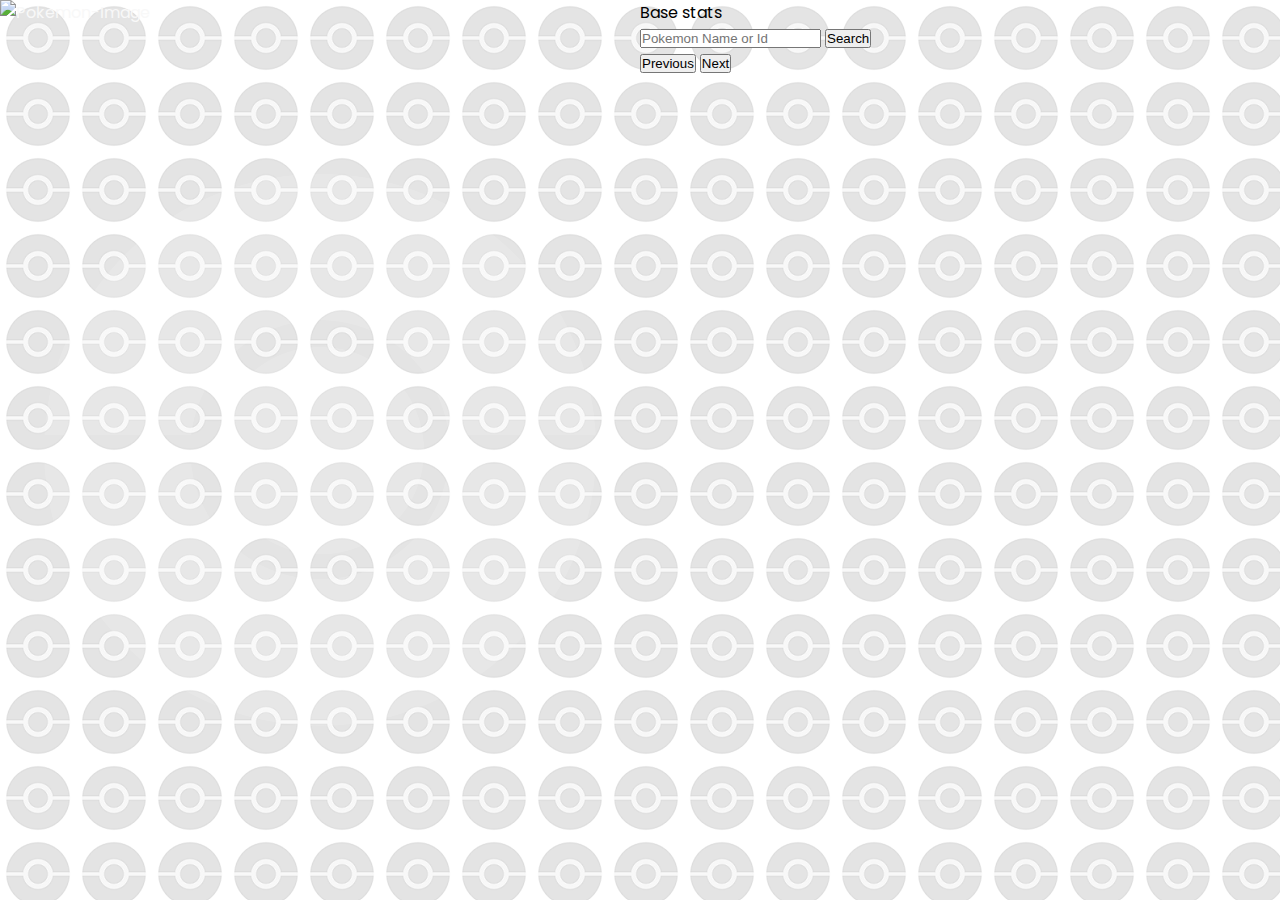
==== index.html @ 5a531130 "Initial commit" ====
<!DOCTYPE html>
<html lang="en">
  <head>
    <meta charset="UTF-8" />
    <meta name="viewport" content="width=device-width, initial-scale=1.0" />
    <meta http-equiv="X-UA-Compatible" content="ie=edge" />
    <title>PokeDex</title>
    <link rel="stylesheet" href="./styles/style.css" />
    <link
      href="https://fonts.googleapis.com/css?family=Poppins&display=swap"
      rel="stylesheet"
    />
  </head>
  <body>
    <div id="mainDisplay">
      <!--Will contain the image and light pokemon info-->
      <div class="pokemonInfo">
        <h1 id="pokemonName"></h1>
        <img alt="Pokemon-Image" id="pokemonImage" />
        <div id="typeWeightDetails">
          <p id="type"></p>
          <p id="weight"></p>
          <p id="height"></p>
        </div>
      </div>
      <div class="bigPokeball">
        <!--big rotating pokeball background nothing else-->
      </div>
    </div>
    <div class="mainInfo">
      <!--Will contain the main pokemon stats and nav buttons-->
      <div id="baseStats">
        <p>Base stats</p>
        <ul id="stats"></ul>
      </div>
      <p id="abilities"></p>
      <div class="nav">
        <div class="searchPokemon">
          <input
            class="searchInput"
            type="text"
            placeholder="Pokemon Name or Id"
          />
          <button class="searchBtn">Search</button>
        </div>
        <div class="leftRight">
          <button class="previous">Previous</button>
          <button class="next">Next</button>
        </div>
      </div>
    </div>
    <script src="app.js"></script>
  </body>
</html>
---- styles/style.css ----
* {
  margin: 0;
  padding: 0;
}

body {
  font-family: poppins, sans-serif;
  background-image: url("./img/pokeball.png");
  background-repeat: 0 0;
  background-color: #f8f8f8;
  display: -webkit-box;
  display: -ms-flexbox;
  display: flex;
  -webkit-animation: slide 20s linear infinite;
          animation: slide 20s linear infinite;
  overflow: hidden;
}

@-webkit-keyframes slide {
  from {
    background-position: 0 0;
  }
  to {
    background-position: 350px -400px;
  }
}

@keyframes slide {
  from {
    background-position: 0 0;
  }
  to {
    background-position: 350px -400px;
  }
}

#mainDisplay {
  width: 50vw;
  height: 100vh;
}

#mainDisplay .bigPokeball {
  width: 50vw;
  height: 100vh;
  background-repeat: no-repeat;
  background-size: contain;
  background-position: center;
  background-image: url(./img/bigPokeball.png);
  -webkit-animation: pokeballSpin 15s linear infinite;
          animation: pokeballSpin 15s linear infinite;
}

#mainDisplay .pokemonInfo {
  position: absolute;
  z-index: 1;
  width: 50vw;
  height: 100vh;
  color: #f8f8f8;
  text-transform: capitalize;
}

#mainDisplay .pokemonInfo #typeWeightDetails {
  display: -webkit-box;
  display: -ms-flexbox;
  display: flex;
}

@-webkit-keyframes pokeballSpin {
  from {
    -webkit-transform: rotate(0deg);
            transform: rotate(0deg);
  }
  to {
    -webkit-transform: rotate(360deg);
            transform: rotate(360deg);
  }
}

@keyframes pokeballSpin {
  from {
    -webkit-transform: rotate(0deg);
            transform: rotate(0deg);
  }
  to {
    -webkit-transform: rotate(360deg);
            transform: rotate(360deg);
  }
}

@media all and (max-width: 600px) {
  body {
    -webkit-box-orient: vertical;
    -webkit-box-direction: normal;
        -ms-flex-direction: column;
            flex-direction: column;
  }
  #mainDisplay {
    width: 100vw;
    height: 75vh;
  }
  #mainDisplay .bigPokeball {
    width: 100vw;
    height: 75vh;
    background-size: contain;
    background-position: center;
  }
  #mainDisplay .pokemonInfo {
    width: 100vw;
    height: 75vh;
  }
}
/*# sourceMappingURL=style.css.map */
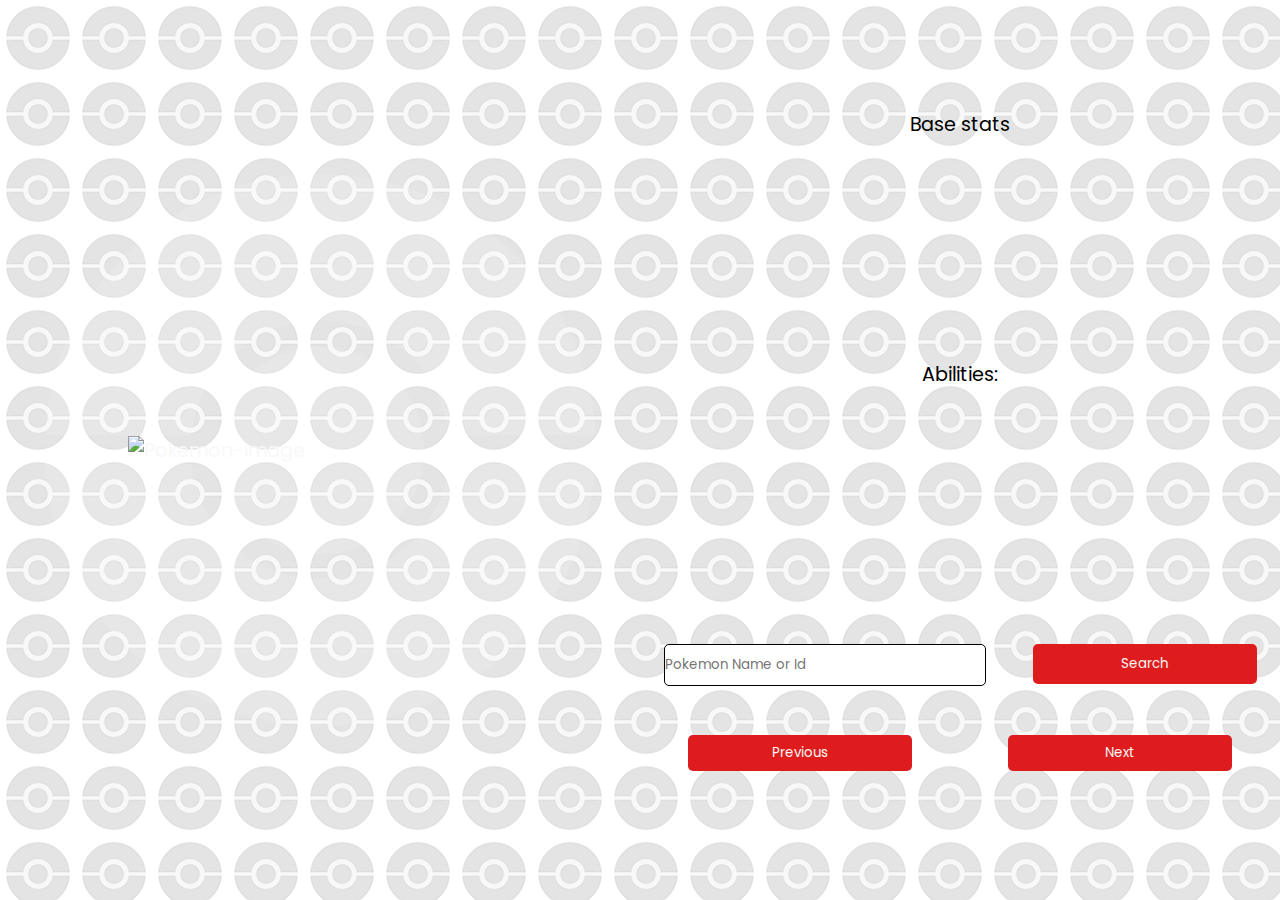
==== commit d4dd12c6: "changed HTML structure and added more CSS" ====
--- a/index.html
+++ b/index.html
@@ -4,8 +4,8 @@
     <meta charset="UTF-8" />
     <meta name="viewport" content="width=device-width, initial-scale=1.0" />
     <meta http-equiv="X-UA-Compatible" content="ie=edge" />
-    <title>PokeDex</title>
-    <link rel="stylesheet" href="./styles/style.css" />
+    <title>Pokedex</title>
+    <link rel="stylesheet" href="./styles/style.css">
     <link
       href="https://fonts.googleapis.com/css?family=Poppins&display=swap"
       rel="stylesheet"
@@ -13,40 +13,43 @@
   </head>
   <body>
     <div id="mainDisplay">
-      <!--Will contain the image and light pokemon info-->
-      <div class="pokemonInfo">
-        <h1 id="pokemonName"></h1>
-        <img alt="Pokemon-Image" id="pokemonImage" />
-        <div id="typeWeightDetails">
-          <p id="type"></p>
-          <p id="weight"></p>
-          <p id="height"></p>
-        </div>
-      </div>
       <div class="bigPokeball">
         <!--big rotating pokeball background nothing else-->
       </div>
     </div>
-    <div class="mainInfo">
-      <!--Will contain the main pokemon stats and nav buttons-->
-      <div id="baseStats">
-        <p>Base stats</p>
-        <ul id="stats"></ul>
+    <div id="mainInfo">
+      <!--Use z-index to place info over the main display-->
+      <div id="lightData">
+        <div class="pokemonInfo">
+          <h1 id="pokemonName"></h1>
+          <img alt="Pokemon-Image" id="pokemonImage" />
+          <div id="typeWeightDetails">
+            <p id="type"></p>
+            <p id="weight"></p>
+            <p id="height"></p>
+          </div>
+        </div>
       </div>
-      <p id="abilities"></p>
-      <div class="nav">
-        <div class="searchPokemon">
-          <input
-            class="searchInput"
-            type="text"
-            placeholder="Pokemon Name or Id"
-          />
-          <button class="searchBtn">Search</button>
-        </div>
-        <div class="leftRight">
-          <button class="previous">Previous</button>
-          <button class="next">Next</button>
-        </div>
+      <div id="mainData">
+        <div id="baseStats">
+            <p>Base stats</p>
+            <ul id="stats"></ul>
+          </div>
+        <p id="abilities">Abilities:</p>
+        <div id="nav">
+            <div id="searchPokemon">
+              <input
+                id="searchInput"
+                type="text"
+                placeholder="Pokemon Name or Id"
+              />
+              <button class="btns" id="searchBtn">Search</button class="btns">
+            </div>
+            <div id="prevNextBtn">
+              <button class="btns" id="previous">Previous</button>
+              <button class="btns" id="next">Next</button>
+            </div>
+         </div>
       </div>
     </div>
     <script src="app.js"></script>
--- a/styles/style.css
+++ b/styles/style.css
@@ -14,6 +14,7 @@
   -webkit-animation: slide 20s linear infinite;
           animation: slide 20s linear infinite;
   overflow: hidden;
+  font-size: 1.2em;
 }
 
 @-webkit-keyframes slide {
@@ -50,19 +51,140 @@
           animation: pokeballSpin 15s linear infinite;
 }
 
-#mainDisplay .pokemonInfo {
+#mainInfo {
   position: absolute;
   z-index: 1;
+  width: 100vw;
+  height: 100vh;
+  display: -webkit-box;
+  display: -ms-flexbox;
+  display: flex;
+  -ms-flex-pack: distribute;
+      justify-content: space-around;
+  -webkit-box-align: center;
+      -ms-flex-align: center;
+          align-items: center;
+}
+
+#mainInfo #lightData {
+  width: 50vw;
+}
+
+#mainInfo #lightData .pokemonInfo {
+  display: -webkit-box;
+  display: -ms-flexbox;
+  display: flex;
+  -webkit-box-orient: vertical;
+  -webkit-box-direction: normal;
+      -ms-flex-direction: column;
+          flex-direction: column;
+  -webkit-box-pack: center;
+      -ms-flex-pack: center;
+          justify-content: center;
+  -webkit-box-align: center;
+      -ms-flex-align: center;
+          align-items: center;
   width: 50vw;
   height: 100vh;
   color: #f8f8f8;
   text-transform: capitalize;
 }
 
-#mainDisplay .pokemonInfo #typeWeightDetails {
-  display: -webkit-box;
-  display: -ms-flexbox;
-  display: flex;
+#mainInfo #lightData .pokemonInfo #pokemonImage {
+  width: 60%;
+}
+
+#mainInfo #lightData .pokemonInfo #typeWeightDetails {
+  display: -webkit-box;
+  display: -ms-flexbox;
+  display: flex;
+  -ms-flex-pack: distribute;
+      justify-content: space-around;
+  width: 100%;
+}
+
+#mainInfo #lightData .pokemonInfo #typeWeightDetails #height,
+#mainInfo #lightData .pokemonInfo #typeWeightDetails #weight {
+  text-transform: lowercase;
+}
+
+#mainInfo #mainData {
+  width: 50vw;
+  height: 100vh;
+  display: -webkit-box;
+  display: -ms-flexbox;
+  display: flex;
+  -webkit-box-orient: vertical;
+  -webkit-box-direction: normal;
+      -ms-flex-direction: column;
+          flex-direction: column;
+  -ms-flex-pack: distribute;
+      justify-content: space-around;
+  -webkit-box-align: center;
+      -ms-flex-align: center;
+          align-items: center;
+}
+
+#mainInfo #mainData #stats {
+  list-style-type: none;
+}
+
+#mainInfo #mainData #abilities {
+  text-transform: capitalize;
+}
+
+#mainInfo #mainData #nav {
+  width: 100%;
+  height: 20vh;
+  display: -webkit-box;
+  display: -ms-flexbox;
+  display: flex;
+  -webkit-box-orient: vertical;
+  -webkit-box-direction: normal;
+      -ms-flex-direction: column;
+          flex-direction: column;
+  -ms-flex-pack: distribute;
+      justify-content: space-around;
+}
+
+#mainInfo #mainData #nav .btns {
+  width: 35%;
+  height: 180%;
+  background-color: #df1c1d;
+  color: #f8f8f8;
+  font-family: poppins, sans-serif;
+  border-radius: 5px;
+  cursor: pointer;
+  border: none;
+}
+
+#mainInfo #mainData #nav #prevNextBtn {
+  display: -webkit-box;
+  display: -ms-flexbox;
+  display: flex;
+  -ms-flex-pack: distribute;
+      justify-content: space-around;
+}
+
+#mainInfo #mainData #nav #searchPokemon {
+  display: -webkit-box;
+  display: -ms-flexbox;
+  display: flex;
+  -ms-flex-pack: distribute;
+      justify-content: space-around;
+  width: 100%;
+}
+
+#mainInfo #mainData #nav #searchPokemon #searchInput {
+  height: 180%;
+  width: 50%;
+  font-family: poppins, sans-serif;
+  border-radius: 5px;
+  border: 1px solid black;
+}
+
+#mainInfo #mainData #nav #searchPokemon #searchInput:focus {
+  border: 1px solid #df1c1d;
 }
 
 @-webkit-keyframes pokeballSpin {
@@ -96,7 +218,7 @@
   }
   #mainDisplay {
     width: 100vw;
-    height: 75vh;
+    height: 80vh;
   }
   #mainDisplay .bigPokeball {
     width: 100vw;
@@ -104,9 +226,38 @@
     background-size: contain;
     background-position: center;
   }
-  #mainDisplay .pokemonInfo {
-    width: 100vw;
-    height: 75vh;
+  #mainInfo {
+    -webkit-box-orient: vertical;
+    -webkit-box-direction: normal;
+        -ms-flex-direction: column;
+            flex-direction: column;
+  }
+  #mainInfo #lightData {
+    display: -webkit-box;
+    display: -ms-flexbox;
+    display: flex;
+    -webkit-box-orient: vertical;
+    -webkit-box-direction: normal;
+        -ms-flex-direction: column;
+            flex-direction: column;
+    -webkit-box-pack: start;
+        -ms-flex-pack: start;
+            justify-content: flex-start;
+    -webkit-box-align: center;
+        -ms-flex-align: center;
+            align-items: center;
+    height: 50vh;
+    width: 100vw;
+    font-size: 0.75em;
+  }
+  #mainInfo #mainData {
+    width: 100vw;
+    height: 50vh;
+    color: #f8f8f8;
+    font-size: 0.75em;
+    -webkit-box-pack: start;
+        -ms-flex-pack: start;
+            justify-content: flex-start;
   }
 }
 /*# sourceMappingURL=style.css.map */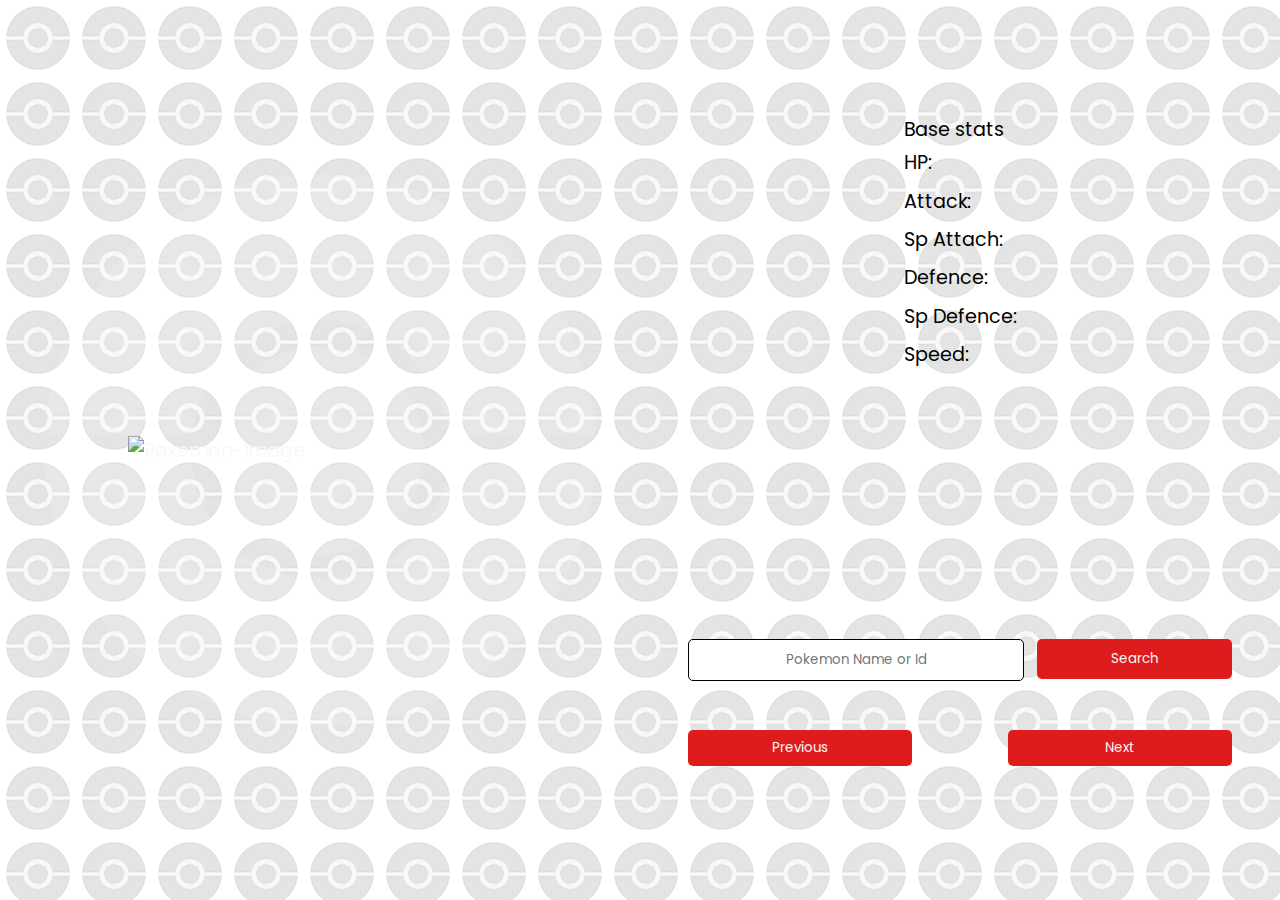
==== commit 66ffcb5e: "updated" ====
--- a/index.html
+++ b/index.html
@@ -12,6 +12,15 @@
     />
   </head>
   <body>
+    <!--Landing page looks like pokeball and will open on click-->
+    <div id="clickPokeball">
+      <div id="top">
+        <div class="outerRing">
+          <div id="openBtn"></div>
+        </div>
+      </div>
+      <div id="bottom"></div>
+    </div>
     <div id="mainDisplay">
       <div class="bigPokeball">
         <!--big rotating pokeball background nothing else-->
@@ -23,19 +32,35 @@
         <div class="pokemonInfo">
           <h1 id="pokemonName"></h1>
           <img alt="Pokemon-Image" id="pokemonImage" />
-          <div id="typeWeightDetails">
-            <p id="type"></p>
-            <p id="weight"></p>
-            <p id="height"></p>
+          <div class="typeWeightDetails" id="typeWeightDetailsOne">
+            <p class="type"></p>
+            <p class="weight"></p>
+            <p class="height"></p>
           </div>
         </div>
       </div>
       <div id="mainData">
-        <div id="baseStats">
+        <div class="dataStructure">
+          <div class="typeWeightDetails">
+            <p class="type"></p>
+            <p class="weight"></p>
+            <p class="height"></p>
+            <p class="abilities" id="abilitiesSmallView"></p>
+          </div>
+          <div id="baseStats">
             <p>Base stats</p>
-            <ul id="stats"></ul>
+            <ul id="stats">
+              <li>HP: </li>
+              <li>Attack: </li>
+              <li>Sp Attach: </li>
+              <li>Defence: </li>
+              <li>Sp Defence: </li>
+              <li>Speed: </li>
+            </ul>
           </div>
-        <p id="abilities">Abilities:</p>
+        </div>
+        
+        <p class="abilities" id="abilitiesBigView"></p>
         <div id="nav">
             <div id="searchPokemon">
               <input
--- a/styles/style.css
+++ b/styles/style.css
@@ -33,6 +33,99 @@
   to {
     background-position: 350px -400px;
   }
+}
+
+@-webkit-keyframes btnBlink {
+  0% {
+    background: #f8f8f8;
+  }
+  25% {
+    background: #df1c1d;
+  }
+  100% {
+    background: #f8f8f8;
+  }
+}
+
+@keyframes btnBlink {
+  0% {
+    background: #f8f8f8;
+  }
+  25% {
+    background: #df1c1d;
+  }
+  100% {
+    background: #f8f8f8;
+  }
+}
+
+#clickPokeball {
+  display: none;
+  position: absolute;
+  z-index: 10;
+  width: 100vw;
+  height: 100vh;
+  overflow: hidden;
+}
+
+#clickPokeball #top {
+  z-index: 11;
+  background: #df1c1d;
+  height: 50vh;
+  width: 100%;
+  border-bottom: 10px solid black;
+  display: -webkit-box;
+  display: -ms-flexbox;
+  display: flex;
+  -webkit-box-pack: center;
+      -ms-flex-pack: center;
+          justify-content: center;
+  -webkit-box-align: end;
+      -ms-flex-align: end;
+          align-items: flex-end;
+  -webkit-transition: all 1s ease-out;
+  transition: all 1s ease-out;
+  -webkit-transform: translateY(0%);
+          transform: translateY(0%);
+}
+
+#clickPokeball #top .outerRing {
+  position: relative;
+  display: -webkit-box;
+  display: -ms-flexbox;
+  display: flex;
+  -webkit-box-pack: center;
+      -ms-flex-pack: center;
+          justify-content: center;
+  -webkit-box-align: center;
+      -ms-flex-align: center;
+          align-items: center;
+  top: 100px;
+  background: #f8f8f8;
+  border: 15px solid black;
+  border-radius: 50%;
+  width: 160px;
+  height: 160px;
+}
+
+#clickPokeball #top .outerRing #openBtn {
+  background: #f7f7f7;
+  border: 8px solid black;
+  border-radius: 50%;
+  width: 100px;
+  height: 100px;
+  -webkit-animation: btnBlink 1.5s infinite;
+          animation: btnBlink 1.5s infinite;
+  cursor: pointer;
+}
+
+#clickPokeball #bottom {
+  background: #f8f8f8;
+  border-top: 10px solid black;
+  width: 100%;
+  height: 50vh;
+  -webkit-transition: all 1s ease-out;
+  transition: all 1s ease-out;
 }
 
 #mainDisplay {
@@ -94,7 +187,7 @@
   width: 60%;
 }
 
-#mainInfo #lightData .pokemonInfo #typeWeightDetails {
+#mainInfo #lightData .pokemonInfo .typeWeightDetails {
   display: -webkit-box;
   display: -ms-flexbox;
   display: flex;
@@ -103,8 +196,8 @@
   width: 100%;
 }
 
-#mainInfo #lightData .pokemonInfo #typeWeightDetails #height,
-#mainInfo #lightData .pokemonInfo #typeWeightDetails #weight {
+#mainInfo #lightData .pokemonInfo .typeWeightDetails .height,
+#mainInfo #lightData .pokemonInfo .typeWeightDetails .weight {
   text-transform: lowercase;
 }
 
@@ -118,18 +211,24 @@
   -webkit-box-direction: normal;
       -ms-flex-direction: column;
           flex-direction: column;
-  -ms-flex-pack: distribute;
-      justify-content: space-around;
+  -webkit-box-pack: space-evenly;
+      -ms-flex-pack: space-evenly;
+          justify-content: space-evenly;
   -webkit-box-align: center;
       -ms-flex-align: center;
           align-items: center;
 }
 
+#mainInfo #mainData .typeWeightDetails {
+  display: none;
+}
+
 #mainInfo #mainData #stats {
   list-style-type: none;
-}
-
-#mainInfo #mainData #abilities {
+  line-height: 2em;
+}
+
+#mainInfo #mainData .abilities {
   text-transform: capitalize;
 }
 
@@ -162,6 +261,9 @@
   display: -webkit-box;
   display: -ms-flexbox;
   display: flex;
+  width: 100%;
+  -ms-flex-item-align: center;
+      align-self: center;
   -ms-flex-pack: distribute;
       justify-content: space-around;
 }
@@ -172,12 +274,15 @@
   display: flex;
   -ms-flex-pack: distribute;
       justify-content: space-around;
-  width: 100%;
+  -ms-flex-item-align: center;
+      align-self: center;
+  width: 87%;
 }
 
 #mainInfo #mainData #nav #searchPokemon #searchInput {
   height: 180%;
-  width: 50%;
+  width: 60%;
+  text-align: center;
   font-family: poppins, sans-serif;
   border-radius: 5px;
   border: 1px solid black;
@@ -222,7 +327,7 @@
   }
   #mainDisplay .bigPokeball {
     width: 100vw;
-    height: 75vh;
+    height: 50vh;
     background-size: contain;
     background-position: center;
   }
@@ -246,18 +351,61 @@
     -webkit-box-align: center;
         -ms-flex-align: center;
             align-items: center;
-    height: 50vh;
+    height: 40vh;
     width: 100vw;
     font-size: 0.75em;
   }
+  #mainInfo #lightData #typeWeightDetailsOne {
+    display: none;
+  }
   #mainInfo #mainData {
     width: 100vw;
-    height: 50vh;
+    height: 60vh;
     color: #f8f8f8;
-    font-size: 0.75em;
-    -webkit-box-pack: start;
-        -ms-flex-pack: start;
-            justify-content: flex-start;
+    font-size: 0.8em;
+    -ms-flex-pack: distribute;
+        justify-content: space-around;
+  }
+  #mainInfo #mainData .dataStructure {
+    display: -webkit-box;
+    display: -ms-flexbox;
+    display: flex;
+    -ms-flex-pack: distribute;
+        justify-content: space-around;
+    width: 100vw;
+    height: 33vh;
+  }
+  #mainInfo #mainData .dataStructure .typeWeightDetails {
+    display: -webkit-box;
+    display: -ms-flexbox;
+    display: flex;
+    -webkit-box-orient: vertical;
+    -webkit-box-direction: normal;
+        -ms-flex-direction: column;
+            flex-direction: column;
+    -ms-flex-pack: distribute;
+        justify-content: space-around;
+  }
+  #mainInfo #mainData .dataStructure .typeWeightDetails .height,
+  #mainInfo #mainData .dataStructure .typeWeightDetails .weight {
+    text-transform: lowercase;
+  }
+  #mainInfo #mainData .dataStructure #baseStats {
+    display: -webkit-box;
+    display: -ms-flexbox;
+    display: flex;
+    -webkit-box-orient: vertical;
+    -webkit-box-direction: normal;
+        -ms-flex-direction: column;
+            flex-direction: column;
+    -ms-flex-pack: distribute;
+        justify-content: space-around;
+    -webkit-box-align: start;
+        -ms-flex-align: start;
+            align-items: flex-start;
+  }
+  #mainInfo #mainData #abilitiesBigView {
+    display: none;
   }
 }
 /*# sourceMappingURL=style.css.map */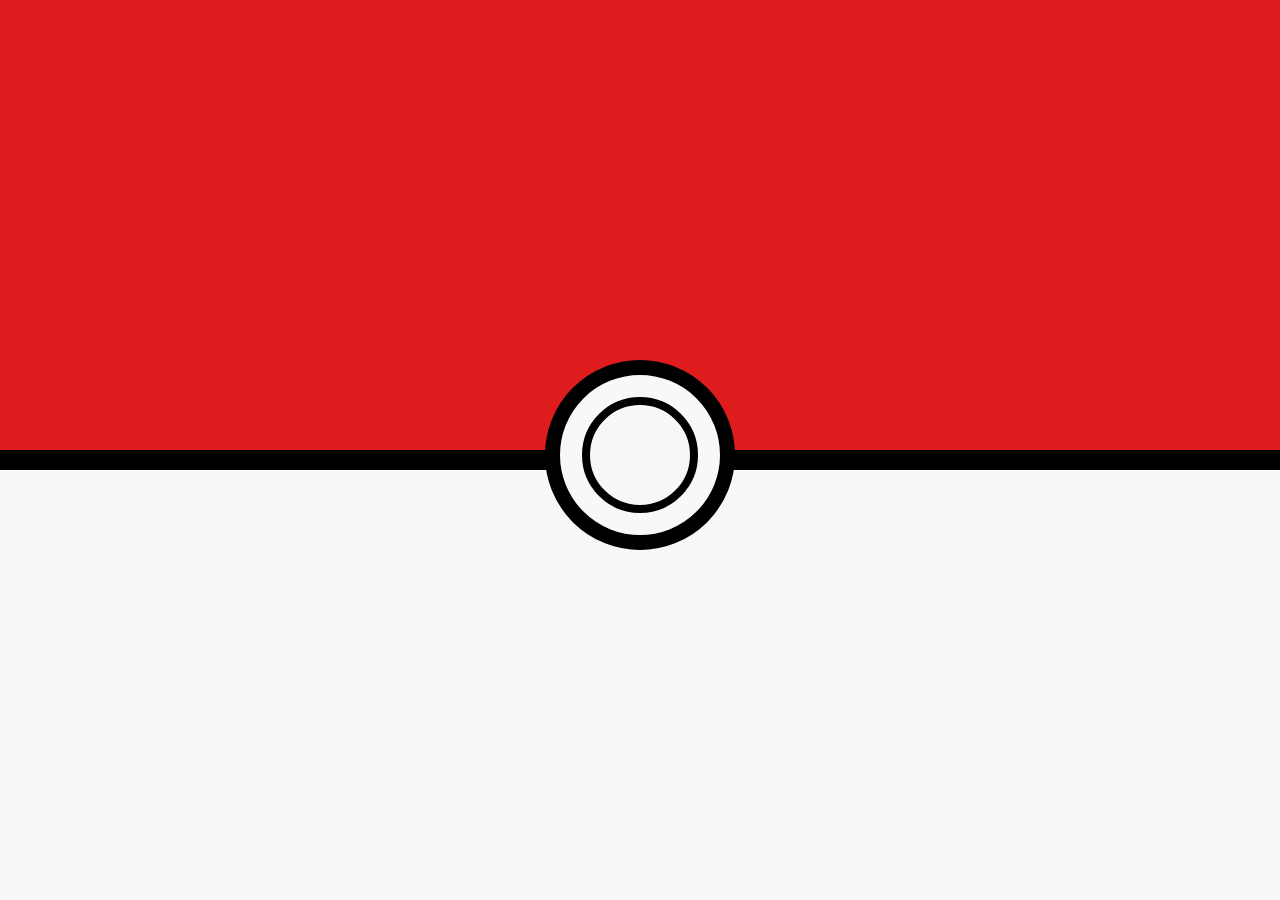
==== commit 55fed87f: "updated" ====
--- a/index.html
+++ b/index.html
@@ -66,7 +66,6 @@
               <input
                 id="searchInput"
                 type="text"
-                placeholder="Pokemon Name or Id"
               />
               <button class="btns" id="searchBtn">Search</button class="btns">
             </div>
--- a/styles/style.css
+++ b/styles/style.css
@@ -60,7 +60,6 @@
 }
 
 #clickPokeball {
-  display: none;
   position: absolute;
   z-index: 10;
   width: 100vw;
@@ -355,6 +354,10 @@
     width: 100vw;
     font-size: 0.75em;
   }
+  #mainInfo #lightData .pokemonInfo {
+    height: 100vh;
+    width: 100vw;
+  }
   #mainInfo #lightData #typeWeightDetailsOne {
     display: none;
   }
